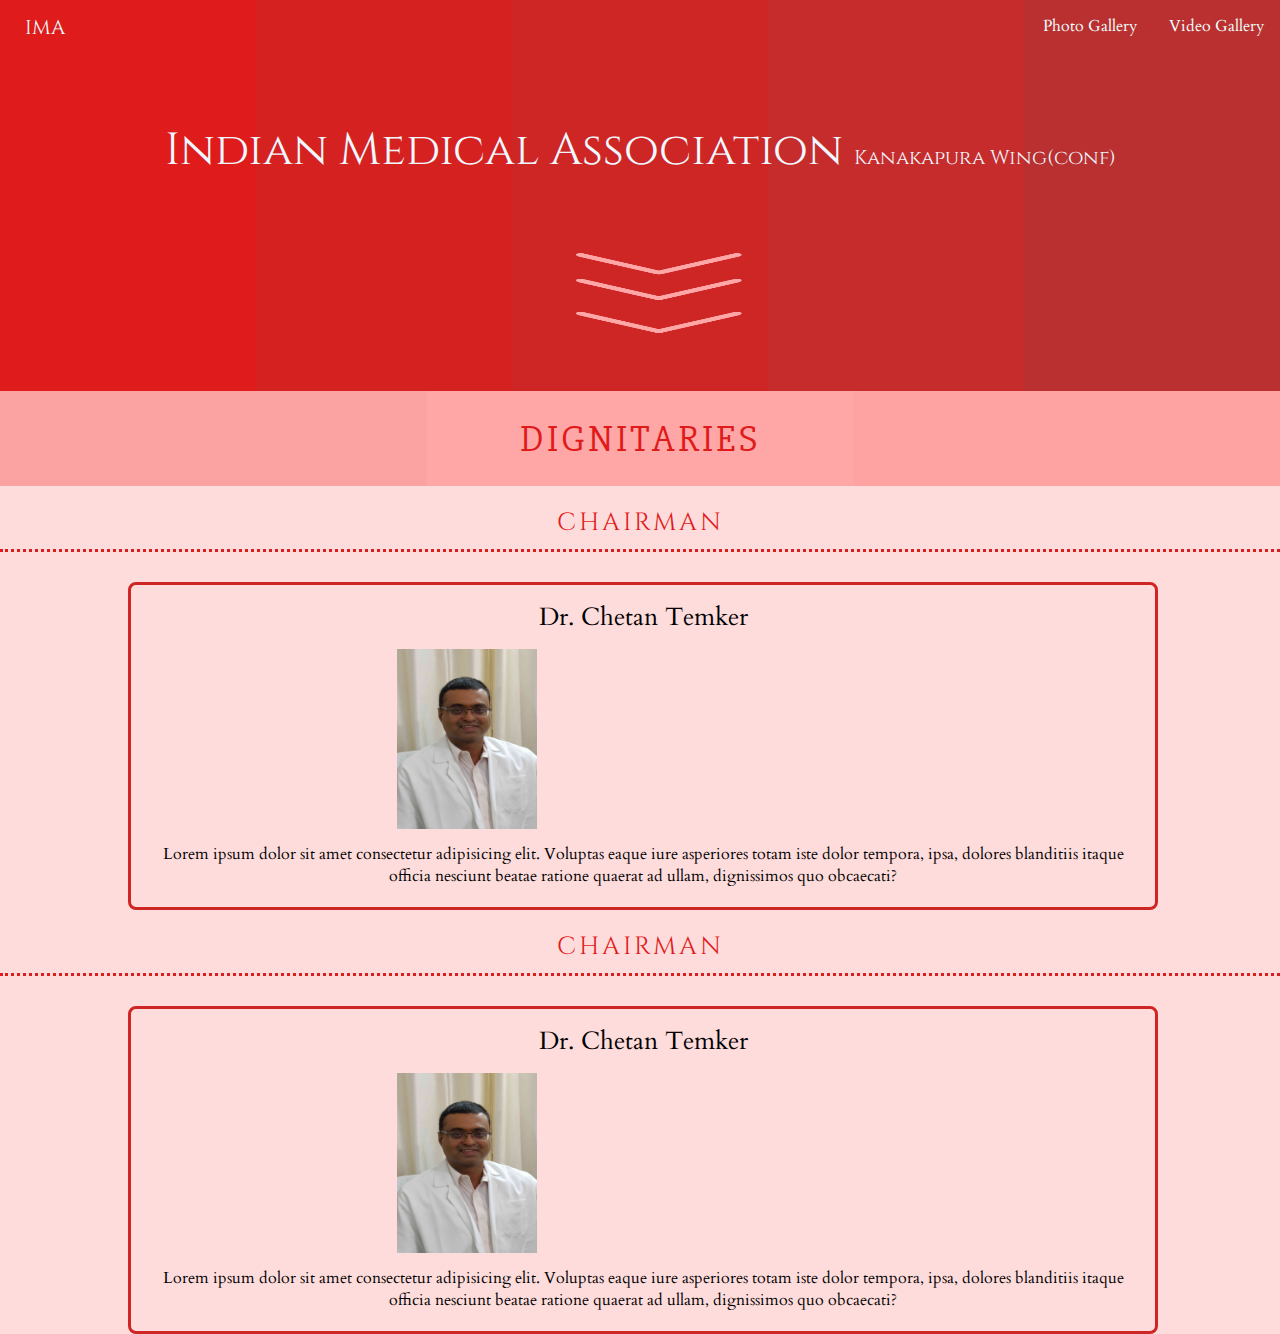
==== index.html @ f52b991a "first" ====
<!DOCTYPE html>
<html lang="en">
<head>
    <meta charset="UTF-8">
    <meta name="viewport" content="width=device-width, initial-scale=1.0">
    <meta http-equiv="X-UA-Compatible" content="ie=edge">
    <link href="https://fonts.googleapis.com/css?family=Cardo|Cinzel|Slabo+27px" rel="stylesheet">
    <link rel="stylesheet" href="index.css">
    <title>IMA</title>
</head>
<body>
    
                    <div class="background" id="div1">
                            <nav>
                                    <div class="nav-container">
                                        <div class="nav-logo">IMA</div>
                                       <div class="nav-option-container">
                            
                                        <ul>
                                            <li><a href="#home">Video Gallery</a></li>
                                            <li><a href="#news">Photo Gallery</a></li>
                                          </ul>
                                       </div> 
                                    </div>
                                </nav>
                        <div class="background-title">    Indian Medical Association
                           <span class="background-title-small"> Kanakapura Wing(conf) </span> </div>
                            <div class="background-arrows">

                            </div>
                        </div>
        <div class="body-title">
                DIGNITARIES     
        </div>
        <div class="doctor-container">
            <div class="position-title">
                CHAIRMAN
            </div>
            <div class="doctor-container-proper">
            <div class="doctor-name">
                Dr. Chetan Temker
            </div>
            <div class="doctor-picture">
                <img src="Chetan_Compressed.jpg" alt="Chetan Temker">
            </div>
            <div class="write-up">
 Lorem ipsum dolor sit amet consectetur adipisicing elit. Voluptas eaque iure asperiores totam iste dolor tempora, ipsa, dolores blanditiis itaque officia nesciunt beatae ratione quaerat ad ullam, dignissimos quo obcaecati?
           </div>
            <div class="doctor-contact">

            </div> 
        </div>
        </div>
        <div class="doctor-container">
            <div class="position-title">
                CHAIRMAN
            </div>
            <div class="doctor-container-proper">
            <div class="doctor-name">
                Dr. Chetan Temker
            </div>
            <div class="doctor-picture">
                <img src="Chetan_Compressed.jpg" alt="Chetan Temker">
            </div>
            <div class="write-up">
 Lorem ipsum dolor sit amet consectetur adipisicing elit. Voluptas eaque iure asperiores totam iste dolor tempora, ipsa, dolores blanditiis itaque officia nesciunt beatae ratione quaerat ad ullam, dignissimos quo obcaecati?
           </div>
            <div class="doctor-contact">

            </div> 
        </div>
        </div>
 <script>
     document.getElementsByClassName("background-arrows")[0].addEventListener("click",function(){
        window.scrollTo({
  top: 600,
  left: 0,
  behavior: 'smooth'
});
     });
</script>
</body>
</html>
---- index.css ----
body,html{
    margin:0;
    padding:0;
    box-sizing: border-box;
    overflow-x: hidden; 
}

ul {
    list-style-type: none;
    margin: 0;
    padding: 0;
    overflow: hidden;
}

li {
    float: right;
}

li a {
    display: block;
    color: #333;
    text-align: center;
    padding: 15px 16px;
    color: azure;
    text-decoration: none;
    font-family: 'Cardo', sans-serif;
}


.nav-option-container{
    display: inline-block;
    float: right;
    
}
.nav-logo{
    height: 50px;
    width: 50px;
    display: inline-block;
    padding-top: 14px;
    float: left;
    font-size: 20px;
    padding-left: 20px;
    color: azure;
    font-family: 'Cinzel', serif;
}
.nav-container{
    height: 60px;
    width: 100vw;
}
.background{
    
    width: 100vw;
    background-image: url("7080.png");
    background-repeat: no-repeat;
    background-size: cover; 
    text-align: center; 
}
.background-title{
    color: aliceblue;
    font-size: 45px;
    padding-top: 60px;
    padding-left: 20px;
    padding-right: 20px;
    font-family: 'Cinzel', serif;
}
.background-title-small{
    font-size: 20px;
}
.body-title{
    width: 100vw;
    height: 70px;
    background-image: url("Asset 2.png");
    text-align: center;
    font-size: 38px;
    padding-top: 25px;
    letter-spacing: 3px;
    color: #DF1B1B;
    background-repeat: no-repeat;
    background-size: cover;
    font-family: 'Slabo 27px', serif;
}
.background-arrows{
    width: 60vw;
    height: 100px;
    margin-top: 8vh; 
    margin-left: 45vw;
    padding-bottom: 3vw;
    background-image: url("arrows.png");
    background-size: 13vw 80px;
    background-repeat: no-repeat;  
}


/* middle */
.doctor-container{
   
    width: 100vw;
    background-color: #FFDCDC;
}
.position-title{
    padding-top: 20px;
    width: 100vw;
    color: #DF1B1B;
    font-family: 'Cinzel', serif;
    text-align: center;
    font-size: 25px;
    letter-spacing: 3px;
    padding-bottom: 10px;
    border-bottom: #DF1B1B dotted;
}
.doctor-container-proper{
    width: 80vw;
    margin : 30px 10%;
    border: #CE2525 solid;
    border-radius: 8px;
    margin-bottom: 0;             
}
img{
    margin-left: 26%;
    height: 180px;
    width: 140px;
}

.doctor-name{
    text-align: center;
    font-size: 25px;
    font-family: 'Cardo', sans-serif;
    padding-top: 15px;
    padding-bottom: 15px;
}
.write-up{
    text-align: center;
    padding: 10px 20px;
    padding-bottom: 20px;
    font-size: 16px;
    font-family: 'Cardo' , sans-serif;
}
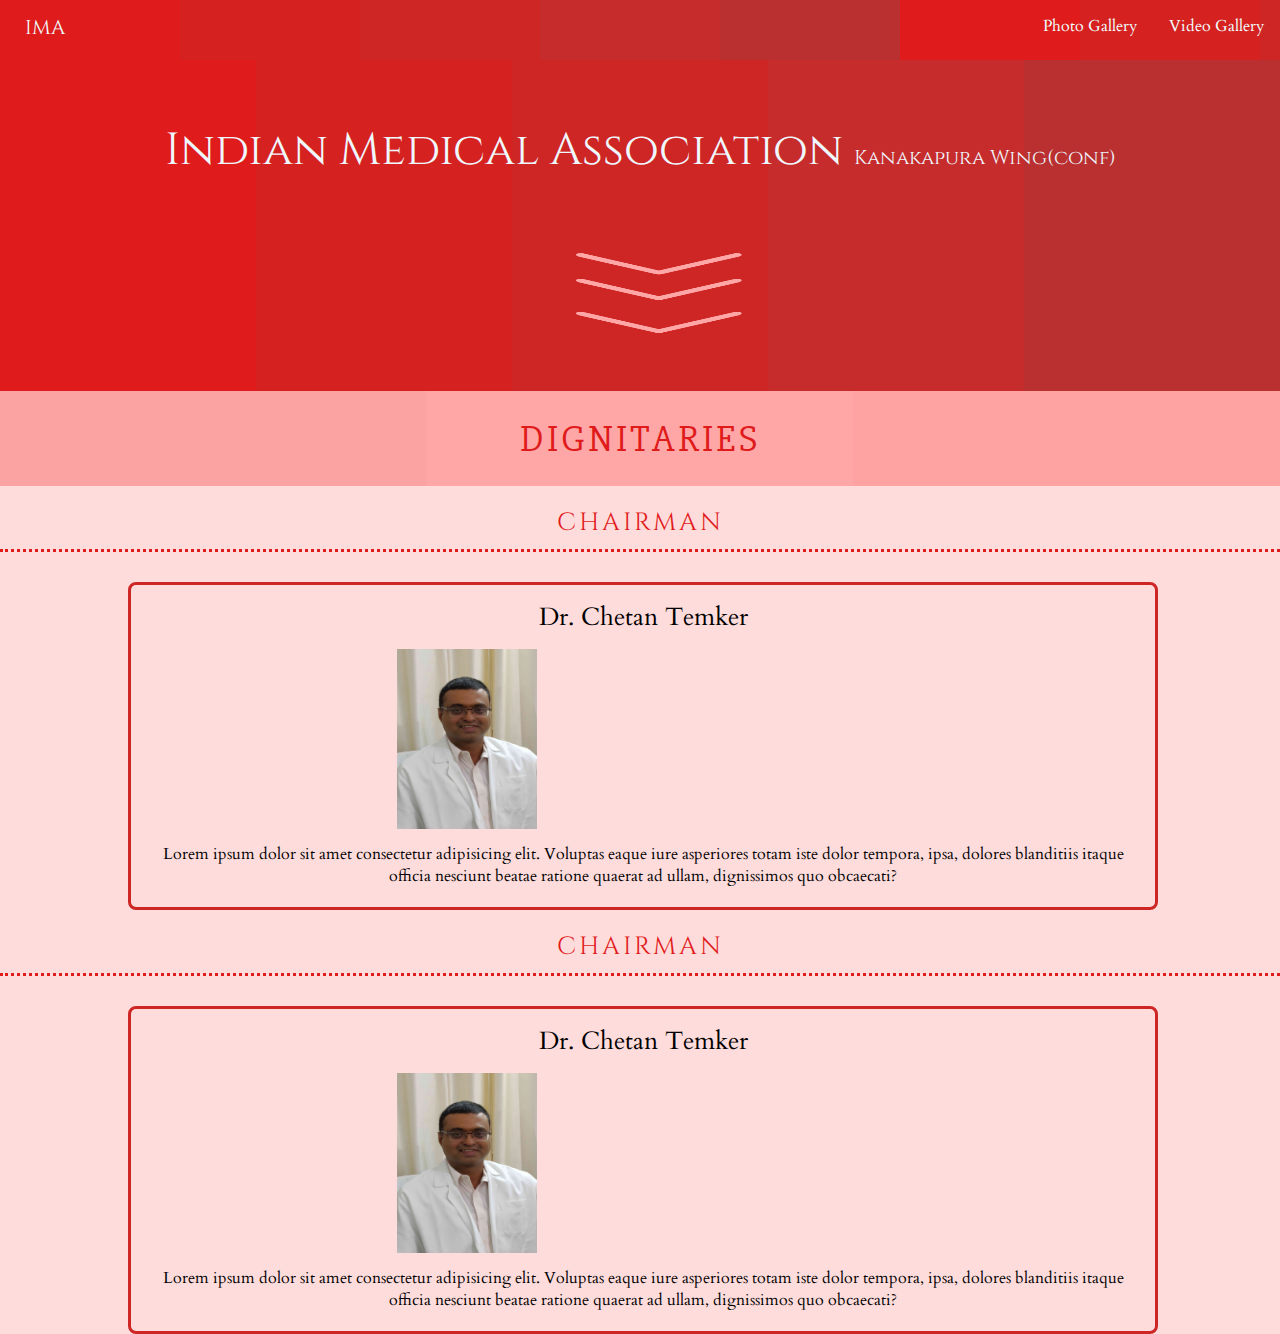
==== commit 03a4065c: "first" ====
--- a/index.html
+++ b/index.html
@@ -6,13 +6,16 @@
     <meta http-equiv="X-UA-Compatible" content="ie=edge">
     <link href="https://fonts.googleapis.com/css?family=Cardo|Cinzel|Slabo+27px" rel="stylesheet">
     <link rel="stylesheet" href="index.css">
+<meta name="theme-color" content="#ff4d4d"/>
+<meta name="msapplication-navbutton-color" content="#ff4d4d"/>
+<meta name="apple-mobile-web-app-status-bar-style" content="#ff4d4d"/>
     <title>IMA</title>
 </head>
 <body>
     
                     <div class="background" id="div1">
                             <nav>
-                                    <div class="nav-container">
+                                    <div class="nav-container ">
                                         <div class="nav-logo">IMA</div>
                                        <div class="nav-option-container">
                             
@@ -71,6 +74,14 @@
         </div>
         </div>
  <script>
+     window.addEventListener('scroll', function() {
+         if(pageYOffset>=475){
+             document.getElementsByClassName("nav-container")[0].style.backgroundImage = "url('Asset 2.png')"
+         }
+         if(pageYOffset<475){
+             document.getElementsByClassName("nav-container")[0].style.backgroundImage = "url('7080.png')"
+         }
+    });
      document.getElementsByClassName("background-arrows")[0].addEventListener("click",function(){
         window.scrollTo({
   top: 600,
--- a/index.css
+++ b/index.css
@@ -46,9 +46,15 @@
 .nav-container{
     height: 60px;
     width: 100vw;
+    position: fixed;
+    z-index: 2;
+    -webkit-transition: background-image 0.3s ease-in-out;
+    transition: background-image 0.3s ease-in-out;
+    background-image: url(7080.png);
 }
+
 .background{
-    
+   
     width: 100vw;
     background-image: url("7080.png");
     background-repeat: no-repeat;
@@ -58,7 +64,7 @@
 .background-title{
     color: aliceblue;
     font-size: 45px;
-    padding-top: 60px;
+    padding-top: 120px;
     padding-left: 20px;
     padding-right: 20px;
     font-family: 'Cinzel', serif;
